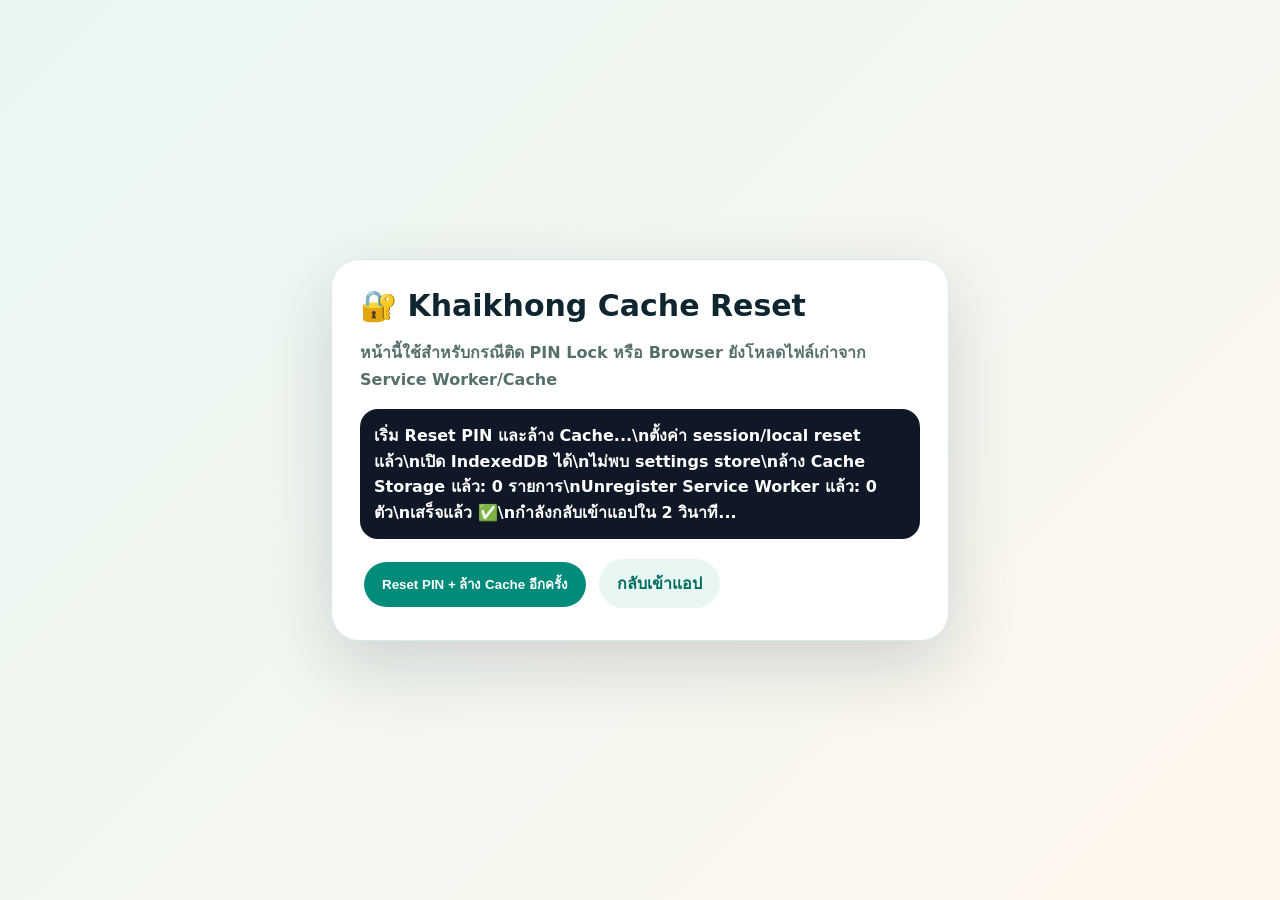
==== clear-cache.html @ 90c2c9dd "Add files via upload" ====
<!doctype html>
<html lang="th">
<head>
  <meta charset="utf-8">
  <meta name="viewport" content="width=device-width,initial-scale=1">
  <title>Khaikhong Cache Reset</title>
  <style>
    body{
      font-family:system-ui,-apple-system,BlinkMacSystemFont,"Segoe UI",sans-serif;
      min-height:100vh;
      margin:0;
      display:grid;
      place-items:center;
      background:linear-gradient(135deg,#e8f7f3,#fff7ed);
      color:#0f2530;
    }
    .card{
      width:min(560px,calc(100% - 32px));
      background:#fff;
      border-radius:28px;
      padding:28px;
      box-shadow:0 24px 70px rgba(15,23,42,.16);
      border:1px solid #d8ece8;
    }
    h1{margin:0 0 8px;font-size:30px}
    p{line-height:1.7;color:#55706b;font-weight:700}
    .status{
      background:#101827;
      color:#fff;
      border-radius:18px;
      padding:14px;
      white-space:pre-wrap;
      line-height:1.6;
      margin:16px 0;
      font-weight:800;
    }
    button,a.btn{
      display:inline-flex;
      align-items:center;
      justify-content:center;
      border:0;
      border-radius:999px;
      padding:12px 18px;
      font-weight:900;
      color:#fff;
      background:#008b7a;
      text-decoration:none;
      cursor:pointer;
      margin:4px;
    }
    .soft{background:#e8f7f3!important;color:#006c5f!important}
    .danger{background:#b91c1c!important}
  </style>
</head>
<body>
  <div class="card">
    <h1>🔐 Khaikhong Cache Reset</h1>
    <p>หน้านี้ใช้สำหรับกรณีติด PIN Lock หรือ Browser ยังโหลดไฟล์เก่าจาก Service Worker/Cache</p>
    <div id="status" class="status">กำลังเริ่มต้น...</div>
    <button id="resetBtn">Reset PIN + ล้าง Cache อีกครั้ง</button>
    <a class="btn soft" href="./">กลับเข้าแอป</a>
  </div>

<script>
const DB_NAME = "khaikhong-v2-db";

function log(message) {
  const el = document.getElementById("status");
  el.textContent += "\\n" + message;
}

function openExistingDb() {
  return new Promise((resolve, reject) => {
    const req = indexedDB.open(DB_NAME);
    req.onsuccess = () => resolve(req.result);
    req.onerror = () => reject(req.error);
    req.onblocked = () => reject(new Error("IndexedDB ถูก block กรุณาปิดแท็บอื่นของแอปก่อน"));
  });
}

function putPinDisabled(db) {
  return new Promise((resolve, reject) => {
    if (!db.objectStoreNames.contains("settings")) {
      resolve("ไม่พบ settings store");
      return;
    }

    const tx = db.transaction("settings", "readwrite");
    const store = tx.objectStore("settings");
    store.put({
      id: "pin",
      enabled: false,
      autoLock: "on",
      pinHash: "",
      emergencyResetAt: new Date().toISOString(),
      emergencyResetBy: "reset-pin.html",
      updatedAt: new Date().toISOString()
    });

    tx.oncomplete = () => resolve("ปิด PIN ใน IndexedDB แล้ว");
    tx.onerror = () => reject(tx.error);
  });
}

async function rescue() {
  const status = document.getElementById("status");
  status.textContent = "เริ่ม Reset PIN และล้าง Cache...";

  try {
    sessionStorage.setItem("khaikhongPinUnlocked", "1");
    localStorage.setItem("khaikhongPinEmergencyResetAt", new Date().toISOString());
    localStorage.setItem("khaikhongPinEmergencyResetBy", "reset-pin.html");
    log("ตั้งค่า session/local reset แล้ว");
  } catch (err) {
    log("ตั้งค่า session/local ไม่สำเร็จ: " + err.message);
  }

  try {
    const db = await openExistingDb();
    log("เปิด IndexedDB ได้");
    const msg = await putPinDisabled(db);
    log(msg);
    db.close();
  } catch (err) {
    log("จัดการ IndexedDB ไม่สำเร็จ: " + (err.message || err));
  }

  try {
    if ("caches" in window) {
      const keys = await caches.keys();
      await Promise.all(keys.map(k => caches.delete(k)));
      log("ล้าง Cache Storage แล้ว: " + keys.length + " รายการ");
    } else {
      log("Browser นี้ไม่มี Cache Storage API");
    }
  } catch (err) {
    log("ล้าง Cache ไม่สำเร็จ: " + (err.message || err));
  }

  try {
    if (navigator.serviceWorker?.getRegistrations) {
      const regs = await navigator.serviceWorker.getRegistrations();
      await Promise.all(regs.map(r => r.unregister()));
      log("Unregister Service Worker แล้ว: " + regs.length + " ตัว");
    } else {
      log("ไม่พบ Service Worker registration");
    }
  } catch (err) {
    log("Unregister Service Worker ไม่สำเร็จ: " + (err.message || err));
  }

  log("เสร็จแล้ว ✅");
  log("กำลังกลับเข้าแอปใน 2 วินาที...");
  setTimeout(() => {
    location.href = "./?pinRescued=" + Date.now();
  }, 2000);
}

document.getElementById("resetBtn").addEventListener("click", rescue);
window.addEventListener("load", rescue);
</script>
</body>
</html>
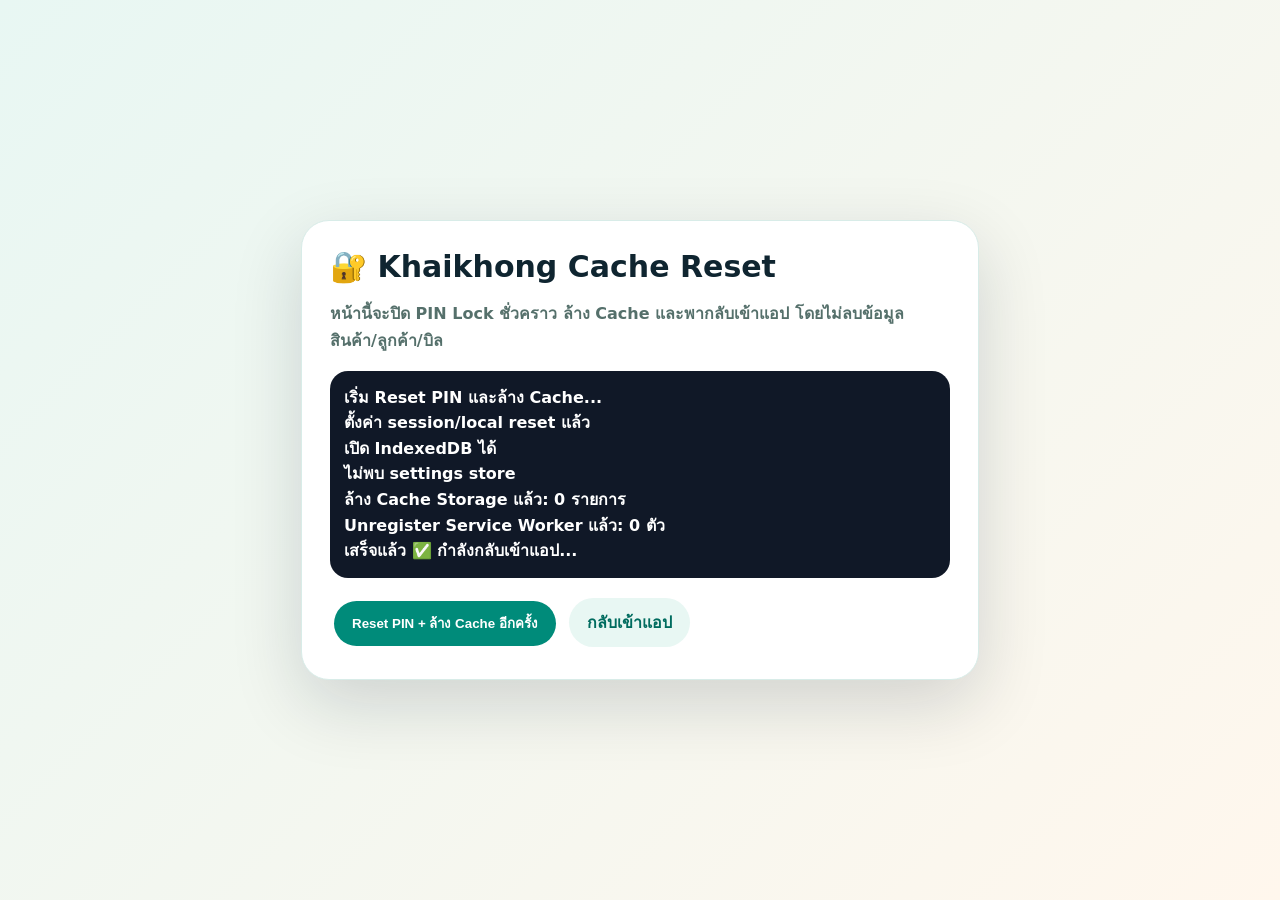
==== commit 7480b8bb: "Add files via upload" ====
--- a/clear-cache.html
+++ b/clear-cache.html
@@ -5,159 +5,39 @@
   <meta name="viewport" content="width=device-width,initial-scale=1">
   <title>Khaikhong Cache Reset</title>
   <style>
-    body{
-      font-family:system-ui,-apple-system,BlinkMacSystemFont,"Segoe UI",sans-serif;
-      min-height:100vh;
-      margin:0;
-      display:grid;
-      place-items:center;
-      background:linear-gradient(135deg,#e8f7f3,#fff7ed);
-      color:#0f2530;
-    }
-    .card{
-      width:min(560px,calc(100% - 32px));
-      background:#fff;
-      border-radius:28px;
-      padding:28px;
-      box-shadow:0 24px 70px rgba(15,23,42,.16);
-      border:1px solid #d8ece8;
-    }
-    h1{margin:0 0 8px;font-size:30px}
-    p{line-height:1.7;color:#55706b;font-weight:700}
-    .status{
-      background:#101827;
-      color:#fff;
-      border-radius:18px;
-      padding:14px;
-      white-space:pre-wrap;
-      line-height:1.6;
-      margin:16px 0;
-      font-weight:800;
-    }
-    button,a.btn{
-      display:inline-flex;
-      align-items:center;
-      justify-content:center;
-      border:0;
-      border-radius:999px;
-      padding:12px 18px;
-      font-weight:900;
-      color:#fff;
-      background:#008b7a;
-      text-decoration:none;
-      cursor:pointer;
-      margin:4px;
-    }
-    .soft{background:#e8f7f3!important;color:#006c5f!important}
-    .danger{background:#b91c1c!important}
+    body{font-family:system-ui,-apple-system,BlinkMacSystemFont,"Segoe UI",sans-serif;min-height:100vh;margin:0;display:grid;place-items:center;background:linear-gradient(135deg,#e8f7f3,#fff7ed);color:#0f2530}
+    .card{width:min(620px,calc(100% - 32px));background:#fff;border-radius:28px;padding:28px;box-shadow:0 24px 70px rgba(15,23,42,.16);border:1px solid #d8ece8}
+    h1{margin:0 0 8px;font-size:30px} p{line-height:1.7;color:#55706b;font-weight:700}
+    .status{background:#101827;color:#fff;border-radius:18px;padding:14px;white-space:pre-wrap;line-height:1.6;margin:16px 0;font-weight:800}
+    button,a.btn{display:inline-flex;align-items:center;justify-content:center;border:0;border-radius:999px;padding:12px 18px;font-weight:900;color:#fff;background:#008b7a;text-decoration:none;cursor:pointer;margin:4px}
+    .soft{background:#e8f7f3!important;color:#006c5f!important}.danger{background:#b91c1c!important}
   </style>
 </head>
 <body>
   <div class="card">
     <h1>🔐 Khaikhong Cache Reset</h1>
-    <p>หน้านี้ใช้สำหรับกรณีติด PIN Lock หรือ Browser ยังโหลดไฟล์เก่าจาก Service Worker/Cache</p>
+    <p>หน้านี้จะปิด PIN Lock ชั่วคราว ล้าง Cache และพากลับเข้าแอป โดยไม่ลบข้อมูลสินค้า/ลูกค้า/บิล</p>
     <div id="status" class="status">กำลังเริ่มต้น...</div>
     <button id="resetBtn">Reset PIN + ล้าง Cache อีกครั้ง</button>
-    <a class="btn soft" href="./">กลับเข้าแอป</a>
+    <a class="btn soft" href="./index.html?pinOff=1">กลับเข้าแอป</a>
   </div>
 
 <script>
 const DB_NAME = "khaikhong-v2-db";
-
-function log(message) {
-  const el = document.getElementById("status");
-  el.textContent += "\\n" + message;
+function log(message){document.getElementById("status").textContent += "\n" + message;}
+function openExistingDb(){return new Promise((resolve,reject)=>{const req=indexedDB.open(DB_NAME);req.onsuccess=()=>resolve(req.result);req.onerror=()=>reject(req.error);req.onblocked=()=>reject(new Error("IndexedDB ถูก block กรุณาปิดแท็บอื่นของแอปก่อน"));});}
+function putPinDisabled(db){return new Promise((resolve,reject)=>{if(!db.objectStoreNames.contains("settings")){resolve("ไม่พบ settings store");return;}const tx=db.transaction("settings","readwrite");const store=tx.objectStore("settings");store.put({id:"pin",enabled:false,autoLock:"off",pinHash:"",emergencyResetAt:new Date().toISOString(),emergencyResetBy:"reset-pin.html v2.3.12",updatedAt:new Date().toISOString()});tx.oncomplete=()=>resolve("ปิด PIN ใน IndexedDB แล้ว");tx.onerror=()=>reject(tx.error);});}
+async function rescue(){
+  document.getElementById("status").textContent = "เริ่ม Reset PIN และล้าง Cache...";
+  try{sessionStorage.setItem("khaikhongPinUnlocked","1");localStorage.setItem("khaikhongPinEmergencyResetAt",new Date().toISOString());localStorage.setItem("khaikhongPinEmergencyResetBy","reset-pin.html v2.3.12");log("ตั้งค่า session/local reset แล้ว");}catch(err){log("ตั้งค่า session/local ไม่สำเร็จ: "+err.message);}
+  try{const db=await openExistingDb();log("เปิด IndexedDB ได้");const msg=await putPinDisabled(db);log(msg);db.close();}catch(err){log("จัดการ IndexedDB ไม่สำเร็จ: "+(err.message||err));}
+  try{if("caches" in window){const keys=await caches.keys();await Promise.all(keys.map(k=>caches.delete(k)));log("ล้าง Cache Storage แล้ว: "+keys.length+" รายการ");}}catch(err){log("ล้าง Cache ไม่สำเร็จ: "+(err.message||err));}
+  try{if(navigator.serviceWorker?.getRegistrations){const regs=await navigator.serviceWorker.getRegistrations();await Promise.all(regs.map(r=>r.unregister()));log("Unregister Service Worker แล้ว: "+regs.length+" ตัว");}}catch(err){log("Unregister Service Worker ไม่สำเร็จ: "+(err.message||err));}
+  log("เสร็จแล้ว ✅ กำลังกลับเข้าแอป...");
+  setTimeout(()=>{location.href="./index.html?pinOff=1&v=2312&t="+Date.now();},1500);
 }
-
-function openExistingDb() {
-  return new Promise((resolve, reject) => {
-    const req = indexedDB.open(DB_NAME);
-    req.onsuccess = () => resolve(req.result);
-    req.onerror = () => reject(req.error);
-    req.onblocked = () => reject(new Error("IndexedDB ถูก block กรุณาปิดแท็บอื่นของแอปก่อน"));
-  });
-}
-
-function putPinDisabled(db) {
-  return new Promise((resolve, reject) => {
-    if (!db.objectStoreNames.contains("settings")) {
-      resolve("ไม่พบ settings store");
-      return;
-    }
-
-    const tx = db.transaction("settings", "readwrite");
-    const store = tx.objectStore("settings");
-    store.put({
-      id: "pin",
-      enabled: false,
-      autoLock: "on",
-      pinHash: "",
-      emergencyResetAt: new Date().toISOString(),
-      emergencyResetBy: "reset-pin.html",
-      updatedAt: new Date().toISOString()
-    });
-
-    tx.oncomplete = () => resolve("ปิด PIN ใน IndexedDB แล้ว");
-    tx.onerror = () => reject(tx.error);
-  });
-}
-
-async function rescue() {
-  const status = document.getElementById("status");
-  status.textContent = "เริ่ม Reset PIN และล้าง Cache...";
-
-  try {
-    sessionStorage.setItem("khaikhongPinUnlocked", "1");
-    localStorage.setItem("khaikhongPinEmergencyResetAt", new Date().toISOString());
-    localStorage.setItem("khaikhongPinEmergencyResetBy", "reset-pin.html");
-    log("ตั้งค่า session/local reset แล้ว");
-  } catch (err) {
-    log("ตั้งค่า session/local ไม่สำเร็จ: " + err.message);
-  }
-
-  try {
-    const db = await openExistingDb();
-    log("เปิด IndexedDB ได้");
-    const msg = await putPinDisabled(db);
-    log(msg);
-    db.close();
-  } catch (err) {
-    log("จัดการ IndexedDB ไม่สำเร็จ: " + (err.message || err));
-  }
-
-  try {
-    if ("caches" in window) {
-      const keys = await caches.keys();
-      await Promise.all(keys.map(k => caches.delete(k)));
-      log("ล้าง Cache Storage แล้ว: " + keys.length + " รายการ");
-    } else {
-      log("Browser นี้ไม่มี Cache Storage API");
-    }
-  } catch (err) {
-    log("ล้าง Cache ไม่สำเร็จ: " + (err.message || err));
-  }
-
-  try {
-    if (navigator.serviceWorker?.getRegistrations) {
-      const regs = await navigator.serviceWorker.getRegistrations();
-      await Promise.all(regs.map(r => r.unregister()));
-      log("Unregister Service Worker แล้ว: " + regs.length + " ตัว");
-    } else {
-      log("ไม่พบ Service Worker registration");
-    }
-  } catch (err) {
-    log("Unregister Service Worker ไม่สำเร็จ: " + (err.message || err));
-  }
-
-  log("เสร็จแล้ว ✅");
-  log("กำลังกลับเข้าแอปใน 2 วินาที...");
-  setTimeout(() => {
-    location.href = "./?pinRescued=" + Date.now();
-  }, 2000);
-}
-
-document.getElementById("resetBtn").addEventListener("click", rescue);
-window.addEventListener("load", rescue);
+document.getElementById("resetBtn").addEventListener("click",rescue);
+window.addEventListener("load",rescue);
 </script>
 </body>
 </html>
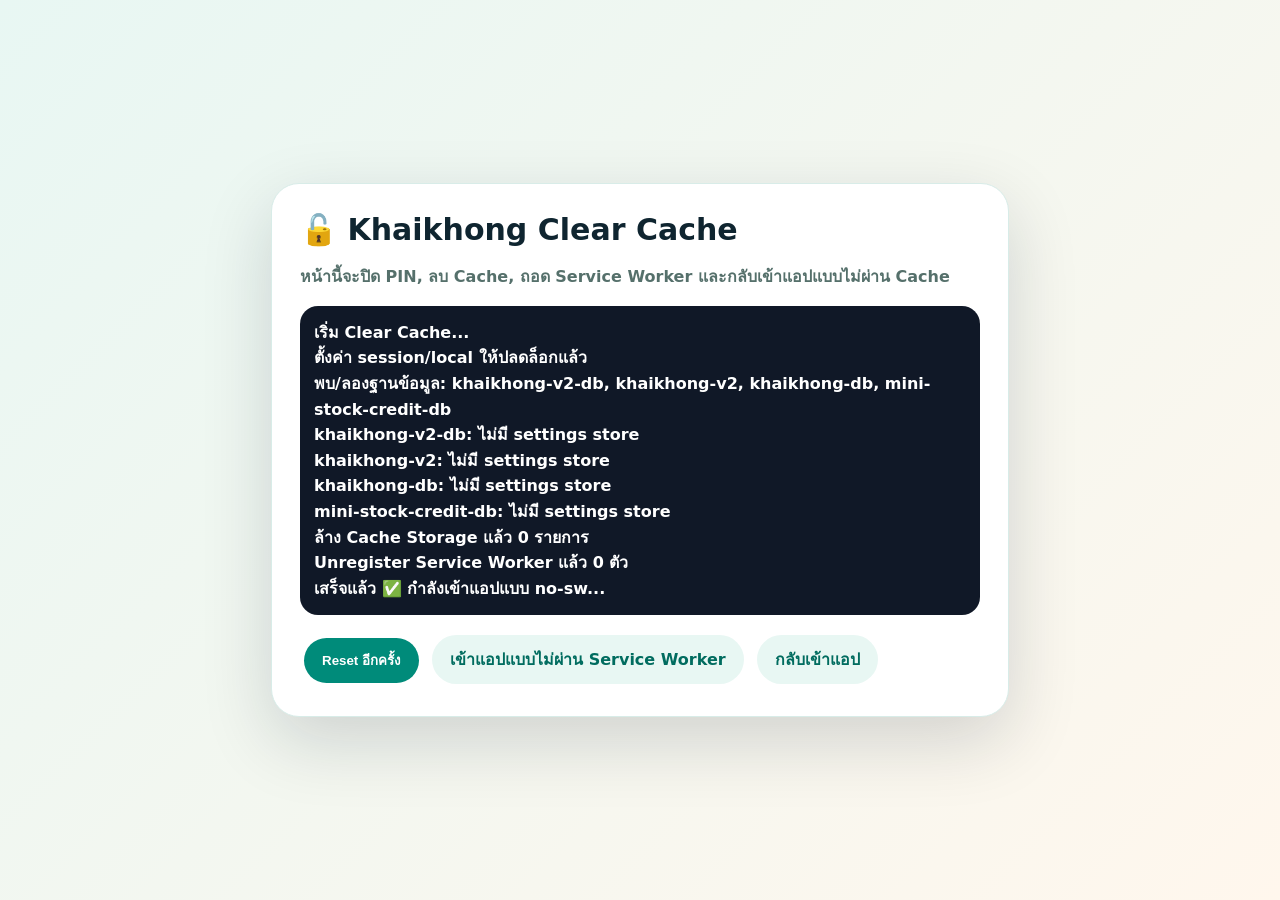
==== commit fdd495a6: "Add files via upload" ====
--- a/clear-cache.html
+++ b/clear-cache.html
@@ -3,41 +3,106 @@
 <head>
   <meta charset="utf-8">
   <meta name="viewport" content="width=device-width,initial-scale=1">
-  <title>Khaikhong Cache Reset</title>
+  <title>Khaikhong Clear Cache</title>
   <style>
     body{font-family:system-ui,-apple-system,BlinkMacSystemFont,"Segoe UI",sans-serif;min-height:100vh;margin:0;display:grid;place-items:center;background:linear-gradient(135deg,#e8f7f3,#fff7ed);color:#0f2530}
-    .card{width:min(620px,calc(100% - 32px));background:#fff;border-radius:28px;padding:28px;box-shadow:0 24px 70px rgba(15,23,42,.16);border:1px solid #d8ece8}
+    .card{width:min(680px,calc(100% - 32px));background:#fff;border-radius:28px;padding:28px;box-shadow:0 24px 70px rgba(15,23,42,.16);border:1px solid #d8ece8}
     h1{margin:0 0 8px;font-size:30px} p{line-height:1.7;color:#55706b;font-weight:700}
-    .status{background:#101827;color:#fff;border-radius:18px;padding:14px;white-space:pre-wrap;line-height:1.6;margin:16px 0;font-weight:800}
+    .status{background:#101827;color:#fff;border-radius:18px;padding:14px;white-space:pre-wrap;line-height:1.6;margin:16px 0;font-weight:800;max-height:360px;overflow:auto}
     button,a.btn{display:inline-flex;align-items:center;justify-content:center;border:0;border-radius:999px;padding:12px 18px;font-weight:900;color:#fff;background:#008b7a;text-decoration:none;cursor:pointer;margin:4px}
     .soft{background:#e8f7f3!important;color:#006c5f!important}.danger{background:#b91c1c!important}
   </style>
 </head>
 <body>
   <div class="card">
-    <h1>🔐 Khaikhong Cache Reset</h1>
-    <p>หน้านี้จะปิด PIN Lock ชั่วคราว ล้าง Cache และพากลับเข้าแอป โดยไม่ลบข้อมูลสินค้า/ลูกค้า/บิล</p>
+    <h1>🔓 Khaikhong Clear Cache</h1>
+    <p>หน้านี้จะปิด PIN, ลบ Cache, ถอด Service Worker และกลับเข้าแอปแบบไม่ผ่าน Cache</p>
     <div id="status" class="status">กำลังเริ่มต้น...</div>
-    <button id="resetBtn">Reset PIN + ล้าง Cache อีกครั้ง</button>
-    <a class="btn soft" href="./index.html?pinOff=1">กลับเข้าแอป</a>
+    <button id="resetBtn">Reset อีกครั้ง</button>
+    <a class="btn soft" href="./no-sw.html">เข้าแอปแบบไม่ผ่าน Service Worker</a>
+    <a class="btn soft" href="./index.html?pinOff=1&noSW=1">กลับเข้าแอป</a>
   </div>
 
 <script>
-const DB_NAME = "khaikhong-v2-db";
+const POSSIBLE_DB_NAMES = ["khaikhong-v2-db", "khaikhong-v2", "khaikhong-db", "mini-stock-credit-db"];
+
 function log(message){document.getElementById("status").textContent += "\n" + message;}
-function openExistingDb(){return new Promise((resolve,reject)=>{const req=indexedDB.open(DB_NAME);req.onsuccess=()=>resolve(req.result);req.onerror=()=>reject(req.error);req.onblocked=()=>reject(new Error("IndexedDB ถูก block กรุณาปิดแท็บอื่นของแอปก่อน"));});}
-function putPinDisabled(db){return new Promise((resolve,reject)=>{if(!db.objectStoreNames.contains("settings")){resolve("ไม่พบ settings store");return;}const tx=db.transaction("settings","readwrite");const store=tx.objectStore("settings");store.put({id:"pin",enabled:false,autoLock:"off",pinHash:"",emergencyResetAt:new Date().toISOString(),emergencyResetBy:"reset-pin.html v2.3.12",updatedAt:new Date().toISOString()});tx.oncomplete=()=>resolve("ปิด PIN ใน IndexedDB แล้ว");tx.onerror=()=>reject(tx.error);});}
+
+function openDb(name){
+  return new Promise(resolve => {
+    const req = indexedDB.open(name);
+    req.onsuccess = () => resolve(req.result);
+    req.onerror = () => resolve(null);
+    req.onblocked = () => resolve(null);
+    req.onupgradeneeded = () => {
+      // Do not create stores in wrong DB names; close later
+    };
+  });
+}
+
+function putPinDisabled(db){
+  return new Promise(resolve => {
+    try{
+      if(!db || !db.objectStoreNames.contains("settings")){ resolve("ไม่มี settings store"); return; }
+      const tx = db.transaction("settings","readwrite");
+      tx.objectStore("settings").put({
+        id:"pin", enabled:false, autoLock:"off", pinHash:"",
+        removedAt:new Date().toISOString(),
+        removedBy:"reset-pin.html v2.3.13"
+      });
+      tx.oncomplete = () => resolve("ปิด PIN ใน settings แล้ว");
+      tx.onerror = () => resolve("ปิด PIN ไม่สำเร็จ: " + tx.error);
+    }catch(err){ resolve("ผิดพลาด: " + (err.message || err)); }
+  });
+}
+
 async function rescue(){
-  document.getElementById("status").textContent = "เริ่ม Reset PIN และล้าง Cache...";
-  try{sessionStorage.setItem("khaikhongPinUnlocked","1");localStorage.setItem("khaikhongPinEmergencyResetAt",new Date().toISOString());localStorage.setItem("khaikhongPinEmergencyResetBy","reset-pin.html v2.3.12");log("ตั้งค่า session/local reset แล้ว");}catch(err){log("ตั้งค่า session/local ไม่สำเร็จ: "+err.message);}
-  try{const db=await openExistingDb();log("เปิด IndexedDB ได้");const msg=await putPinDisabled(db);log(msg);db.close();}catch(err){log("จัดการ IndexedDB ไม่สำเร็จ: "+(err.message||err));}
-  try{if("caches" in window){const keys=await caches.keys();await Promise.all(keys.map(k=>caches.delete(k)));log("ล้าง Cache Storage แล้ว: "+keys.length+" รายการ");}}catch(err){log("ล้าง Cache ไม่สำเร็จ: "+(err.message||err));}
-  try{if(navigator.serviceWorker?.getRegistrations){const regs=await navigator.serviceWorker.getRegistrations();await Promise.all(regs.map(r=>r.unregister()));log("Unregister Service Worker แล้ว: "+regs.length+" ตัว");}}catch(err){log("Unregister Service Worker ไม่สำเร็จ: "+(err.message||err));}
-  log("เสร็จแล้ว ✅ กำลังกลับเข้าแอป...");
-  setTimeout(()=>{location.href="./index.html?pinOff=1&v=2312&t="+Date.now();},1500);
+  const status = document.getElementById("status");
+  status.textContent = "เริ่ม Clear Cache...";
+
+  try{
+    sessionStorage.setItem("khaikhongPinUnlocked","1");
+    localStorage.setItem("khaikhongPinEmergencyResetAt",new Date().toISOString());
+    localStorage.setItem("khaikhongPinEmergencyResetBy","reset-pin.html v2.3.13");
+    localStorage.setItem("khaikhongPinRemoved","1");
+    log("ตั้งค่า session/local ให้ปลดล็อกแล้ว");
+  }catch(err){log("session/local error: " + err.message);}
+
+  try{
+    const dbs = indexedDB.databases ? await indexedDB.databases() : [];
+    const names = [...new Set([...POSSIBLE_DB_NAMES, ...dbs.map(d => d.name).filter(Boolean)])];
+    log("พบ/ลองฐานข้อมูล: " + names.join(", "));
+    for(const name of names){
+      const db = await openDb(name);
+      if(!db){ log(name + ": เปิดไม่ได้"); continue; }
+      const msg = await putPinDisabled(db);
+      log(name + ": " + msg);
+      db.close();
+    }
+  }catch(err){log("IndexedDB error: " + (err.message || err));}
+
+  try{
+    if("caches" in window){
+      const keys = await caches.keys();
+      await Promise.all(keys.map(k => caches.delete(k)));
+      log("ล้าง Cache Storage แล้ว " + keys.length + " รายการ");
+    }
+  }catch(err){log("Cache error: " + (err.message || err));}
+
+  try{
+    if(navigator.serviceWorker?.getRegistrations){
+      const regs = await navigator.serviceWorker.getRegistrations();
+      await Promise.all(regs.map(r => r.unregister()));
+      log("Unregister Service Worker แล้ว " + regs.length + " ตัว");
+    }
+  }catch(err){log("SW error: " + (err.message || err));}
+
+  log("เสร็จแล้ว ✅ กำลังเข้าแอปแบบ no-sw...");
+  setTimeout(()=>{ location.href = "./no-sw.html?pinOff=1&t=" + Date.now(); }, 1500);
 }
-document.getElementById("resetBtn").addEventListener("click",rescue);
-window.addEventListener("load",rescue);
+
+document.getElementById("resetBtn").addEventListener("click", rescue);
+window.addEventListener("load", rescue);
 </script>
 </body>
 </html>
